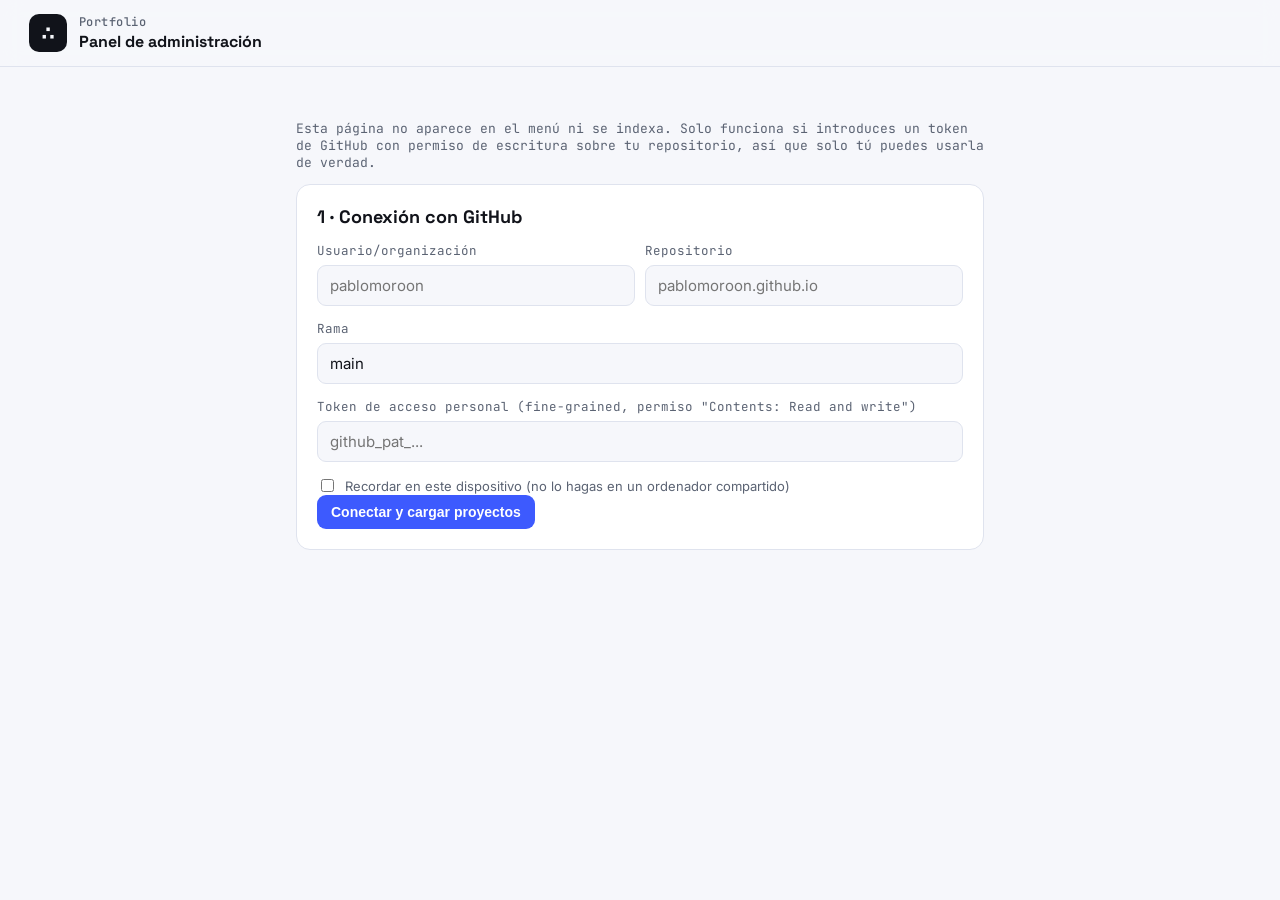
==== admin.html @ e7745da1 "mejora visual" ====
<!doctype html>
<html lang="es">
<head>
  <meta charset="utf-8" />
  <meta name="viewport" content="width=device-width, initial-scale=1" />
  <meta name="robots" content="noindex, nofollow" />
  <title>Administrar proyectos — Portfolio</title>
  <link rel="icon" type="image/png" sizes="32x32" href="imagenes/favicon.png">

  <link rel="preconnect" href="https://fonts.googleapis.com">
  <link rel="preconnect" href="https://fonts.gstatic.com" crossorigin>
  <link href="https://fonts.googleapis.com/css2?family=Space+Grotesk:wght@500;600;700&family=Inter:wght@400;500;600&family=JetBrains+Mono:wght@400;500&display=swap" rel="stylesheet">

  <link rel="stylesheet" href="styles.css">
</head>
<body>
  <header>
    <nav class="container" aria-label="Principal">
      <div class="brand">
        <div class="logo" aria-hidden="true"><span>∴</span></div>
        <div>
          <div class="subtitle">Portfolio</div>
          <div class="name">Panel de administración</div>
        </div>
      </div>
    </nav>
  </header>

  <main class="admin-shell">
    <p style="font-family: var(--font-mono); font-size: 13px; color: var(--muted);">
      Esta página no aparece en el menú ni se indexa. Solo funciona si introduces un token de GitHub con permiso de escritura sobre tu repositorio, así que solo tú puedes usarla de verdad.
    </p>

    <!-- Conexión -->
    <section class="admin-card">
      <h2>1 · Conexión con GitHub</h2>
      <div class="field-row">
        <div class="field">
          <label for="owner">Usuario/organización</label>
          <input type="text" id="owner" placeholder="pablomoroon">
        </div>
        <div class="field">
          <label for="repo">Repositorio</label>
          <input type="text" id="repo" placeholder="pablomoroon.github.io">
        </div>
      </div>
      <div class="field">
        <label for="branch">Rama</label>
        <input type="text" id="branch" placeholder="main" value="main">
      </div>
      <div class="field">
        <label for="token">Token de acceso personal (fine-grained, permiso "Contents: Read and write")</label>
        <input type="password" id="token" placeholder="github_pat_...">
      </div>
      <div class="checkbox-row">
        <input type="checkbox" id="remember">
        <label for="remember">Recordar en este dispositivo (no lo hagas en un ordenador compartido)</label>
      </div>
      <button class="btn primary" id="connectBtn" type="button">Conectar y cargar proyectos</button>
      <div class="status-msg" id="connectStatus"></div>
    </section>

    <!-- Proyectos existentes -->
    <section class="admin-card" id="existingSection" style="display:none;">
      <h2>2 · Proyectos actuales</h2>
      <p style="font-family: var(--font-mono); font-size: 12.5px; color: var(--muted); margin-top:-8px;">Pequeñas webs</p>
      <div class="existing-list" id="listPropios"></div>
      <p style="font-family: var(--font-mono); font-size: 12.5px; color: var(--muted); margin-top:16px;">Universidad</p>
      <div class="existing-list" id="listUni"></div>
    </section>

    <!-- Nuevo proyecto -->
    <section class="admin-card" id="newSection" style="display:none;">
      <h2>3 · Añadir un proyecto nuevo</h2>
      <div class="field">
        <label for="section">Sección</label>
        <select id="section">
          <option value="propios">Proyectos propios</option>
          <option value="uni">Proyectos universidad</option>
        </select>
      </div>
      <div class="field">
        <label for="title">Título</label>
        <input type="text" id="title" placeholder="Nombre del proyecto">
      </div>
      <div class="field">
        <label for="desc">Descripción</label>
        <textarea id="desc" placeholder="De qué trata el proyecto"></textarea>
      </div>
      <div class="field">
        <label for="tags">Etiquetas (separadas por comas)</label>
        <input type="text" id="tags" placeholder="HTML, CSS, JS">
      </div>
      <div class="field">
        <label for="imageFile">Imagen de portada (opcional, se sube a /imagenes)</label>
        <input type="file" id="imageFile" accept="image/*">
      </div>

      <div class="field">
        <label>Enlace 1 (ej. Demo o Repo)</label>
        <div class="link-row">
          <input type="text" id="link1label" placeholder="Etiqueta (Demo)">
          <input type="url" id="link1url" placeholder="https://...">
          <span></span>
        </div>
      </div>
      <div class="field">
        <label>Enlace 2 (opcional)</label>
        <div class="link-row">
          <input type="text" id="link2label" placeholder="Etiqueta (Código)">
          <input type="url" id="link2url" placeholder="https://...">
          <span></span>
        </div>
      </div>

      <button class="btn primary" id="publishBtn" type="button">Publicar proyecto</button>
      <div class="status-msg" id="publishStatus"></div>
    </section>
  </main>

  <script src="admin.js"></script>
</body>
</html>
---- styles.css ----
:root {
  --bg: #f6f7fb;
  --bg-soft: #eef0f7;
  --card: #ffffff;
  --ink: #11131a;
  --muted: #5b6373;
  --accent: #3d5afe;
  --accent-teal: #0f9d84;
  --border: #dfe3ee;
  --ring: rgba(61, 90, 254, 0.25);
  --grid-line: rgba(17, 19, 26, 0.05);

  --font-display: "Space Grotesk", ui-sans-serif, system-ui, sans-serif;
  --font-body: "Inter", ui-sans-serif, system-ui, sans-serif;
  --font-mono: "JetBrains Mono", ui-monospace, SFMono-Regular, Menlo, monospace;
}

@media (prefers-color-scheme: dark) {
  :root {
    --bg: #0b0d14;
    --bg-soft: #10131c;
    --card: #131722;
    --ink: #e7e9f0;
    --muted: #97a0b4;
    --accent: #7c8fff;
    --accent-teal: #2dd4bf;
    --border: #232838;
    --ring: rgba(124, 143, 255, 0.3);
    --grid-line: rgba(231, 233, 240, 0.06);
  }

  ::selection {
    background: #3d5afe;
    color: #fff;
  }
}

* {
  box-sizing: border-box;
}

html, body {
  min-height: 100%;
}

body {
  margin: 0;
  font-family: var(--font-body);
  background: var(--bg);
  color: var(--ink);
  -webkit-font-smoothing: antialiased;
}

@media (prefers-reduced-motion: no-preference) {
  .card, .btn, .chip {
    transition: transform .2s ease, box-shadow .2s ease, filter .2s ease, border-color .2s ease;
  }
}

.container {
  max-width: 1250px;
  padding: 14px;
  margin: 0 auto;
  width: 100%;
}

/* HEADER */

header {
  position: sticky;
  top: 0;
  z-index: 10;
  backdrop-filter: blur(10px);
  background: color-mix(in oklab, var(--bg), transparent 12%);
  border-bottom: 1px solid var(--border);
}

nav {
  display: flex;
  align-items: center;
  justify-content: space-between;
  gap: 16px;
  padding: 12px 14px;
  flex-wrap: wrap;
}

.brand {
  display: flex;
  align-items: center;
  gap: 12px;
  font-weight: 700;
}

.brand .logo {
  width: 38px;
  height: 38px;
  border-radius: 10px;
  display: inline-grid;
  place-items: center;
  background: var(--ink);
}

.brand .logo span {
  font-size: 19px;
  color: var(--bg);
  font-weight: 700;
  font-family: var(--font-display);
}

.subtitle {
  font-family: var(--font-mono);
  font-size: 12px;
  letter-spacing: .04em;
  color: var(--muted);
  font-weight: 500;
  margin-bottom: 1px;
}

.name {
  font-family: var(--font-display);
  font-weight: 700;
}

.hamburger {
  font-size: 28px;
  background: none;
  border: none;
  cursor: pointer;
  color: var(--ink);
}

.navlinks {
  display: none;
  flex-direction: column;
  gap: 12px;
  margin-top: 12px;
  width: 100%;
}

.navlinks a {
  color: var(--muted);
  text-decoration: none;
  font-weight: 600;
  padding: 8px 0;
}

.navlinks a:hover {
  color: var(--ink);
}

.navlinks.open {
  display: flex;
}

/* HERO */

.hero {
  padding: 44px 14px 18px;
  position: relative;
  background-image:
    linear-gradient(var(--grid-line) 1px, transparent 1px),
    linear-gradient(90deg, var(--grid-line) 1px, transparent 1px);
  background-size: 28px 28px;
  background-position: -1px -1px;
  border-radius: 18px;
}

.eyebrow {
  font-family: var(--font-mono);
  font-size: 13px;
  color: var(--accent-teal);
  margin: 0 0 10px;
  letter-spacing: .01em;
}

.hero h1 {
  font-family: var(--font-display);
  font-size: clamp(30px, 4.5vw, 46px);
  margin: 0 0 10px;
  letter-spacing: -0.01em;
}

.hero h1 .accent {
  color: var(--accent);
}

.hero p {
  color: var(--muted);
  max-width: 68ch;
  margin: 0;
  font-size: clamp(15px, 2vw, 18px);
  line-height: 1.6;
}

/* SECCIONES */

h2.section-title {
  margin: 40px 0 14px;
  font-family: var(--font-display);
  font-weight: 600;
  font-size: clamp(19px, 2.5vw, 25px);
  display: flex;
  align-items: center;
  gap: 10px;
}

.section-title .marker {
  color: var(--accent);
  font-family: var(--font-display);
}

/* GRID DE TARJETAS */

.grid {
  display: grid;
  gap: 16px;
  grid-template-columns: 1fr;
  align-items: stretch;
}

@media (min-width: 720px) {
  .grid {
    grid-template-columns: repeat(2, minmax(0, 1fr));
  }
}

@media (min-width: 1000px) {
  .grid {
    grid-template-columns: repeat(3, minmax(0, 1fr));
  }
}

.grid:empty::after {
  content: "Sin proyectos todavía.";
  font-family: var(--font-mono);
  color: var(--muted);
  font-size: 14px;
  grid-column: 1 / -1;
}

/* TARJETAS */

.card {
  border: 1px solid var(--border);
  background: var(--card);
  border-radius: 14px;
  overflow: hidden;
  display: grid;
  grid-template-rows: auto 1fr auto;
  min-width: 0;
  min-height: 100%;
}

.card:hover {
  transform: translateY(-4px);
  box-shadow: 0 16px 34px rgba(17, 19, 26, .1);
  border-color: color-mix(in oklab, var(--accent), var(--border) 60%);
}

/* IMAGEN DE LA TARJETA */

.thumb {
  aspect-ratio: 16 / 8;
  border-bottom: 1px solid var(--border);
  background-size: cover;
  background-position: center;
  background-repeat: no-repeat;
  background-color: var(--bg-soft);
  overflow: hidden;
  min-width: 0;
}

.thumb img {
  width: 100%;
  height: 100%;
  object-fit: cover;
  display: block;
}

/* CUERPO DE LA TARJETA */

.card-body {
  padding: 16px;
  display: grid;
  gap: 8px;
  align-content: start;
  min-width: 0;
}

.card h3 {
  margin: 0;
  font-family: var(--font-display);
  font-weight: 600;
  font-size: clamp(17px, 1.6vw, 21px);
  line-height: 1.25;
  overflow-wrap: break-word;
}

.card p {
  margin: 0;
  color: var(--muted);
  font-size: clamp(14px, 1.2vw, 16px);
  line-height: 1.4;
  overflow-wrap: break-word;
}

/* ETIQUETAS */

.tags {
  display: flex;
  flex-wrap: wrap;
  gap: 6px;
  margin-top: 4px;
}

.tag {
  font-family: var(--font-mono);
  font-size: 11.5px;
  padding: 4px 9px;
  background: var(--bg-soft);
  color: var(--muted);
  border: 1px solid var(--border);
  border-radius: 999px;
}

/* BOTONES */

.card-actions {
  display: flex;
  flex-wrap: wrap;
  gap: 8px;
  padding: 0 16px 16px;
  align-self: end;
}

.btn {
  appearance: none;
  border: 1px solid var(--border);
  background: var(--bg);
  color: var(--ink);
  font-weight: 600;
  font-size: 14px;
  padding: 8px 13px;
  border-radius: 9px;
  cursor: pointer;
  text-decoration: none;
  display: inline-flex;
  align-items: center;
  justify-content: center;
}

.btn.primary {
  background: var(--accent);
  border-color: transparent;
  color: white;
}

.btn:hover {
  filter: brightness(1.05);
  border-color: var(--accent);
}

.btn:focus-visible, a:focus-visible, button:focus-visible, input:focus-visible {
  outline: 3px solid var(--ring);
  outline-offset: 2px;
}

/* FOOTER */

footer {
  margin: 48px 0 24px;
  color: var(--muted);
  text-align: center;
  font-size: clamp(12px, 2vw, 14px);
  padding: 0 12px;
}

footer a {
  color: var(--accent);
  text-decoration: none;
}

footer a:hover {
  text-decoration: underline;
}

.admin-link {
  color: var(--muted) !important;
  font-family: var(--font-mono);
  font-size: 12px !important;
}

/* ==== ADMIN ==== */

.admin-shell {
  max-width: 720px;
  margin: 0 auto;
  padding: 40px 16px 60px;
}

.admin-card {
  background: var(--card);
  border: 1px solid var(--border);
  border-radius: 14px;
  padding: 20px;
  margin-bottom: 18px;
}

.admin-card h2 {
  font-family: var(--font-display);
  font-size: 18px;
  margin: 0 0 14px;
}

.field {
  display: grid;
  gap: 6px;
  margin-bottom: 14px;
}

.field label {
  font-family: var(--font-mono);
  font-size: 12.5px;
  color: var(--muted);
}

.field input[type="text"],
.field input[type="password"],
.field input[type="url"],
.field textarea,
.field select {
  font: inherit;
  font-size: 15px;
  padding: 10px 12px;
  border-radius: 9px;
  border: 1px solid var(--border);
  background: var(--bg);
  color: var(--ink);
  width: 100%;
}

.field textarea {
  min-height: 80px;
  resize: vertical;
}

.field-row {
  display: grid;
  grid-template-columns: 1fr 1fr;
  gap: 10px;
}

.checkbox-row {
  display: flex;
  align-items: center;
  gap: 8px;
  font-size: 13px;
  color: var(--muted);
}

.link-row {
  display: grid;
  grid-template-columns: 1fr 1fr auto;
  gap: 8px;
  align-items: center;
  margin-bottom: 8px;
}

.status-msg {
  font-family: var(--font-mono);
  font-size: 13px;
  padding: 10px 12px;
  border-radius: 9px;
  margin-top: 10px;
  display: none;
}

.status-msg.show {
  display: block;
}

.status-msg.ok {
  background: color-mix(in oklab, var(--accent-teal), transparent 85%);
  color: var(--accent-teal);
  border: 1px solid color-mix(in oklab, var(--accent-teal), transparent 60%);
}

.status-msg.err {
  background: color-mix(in oklab, #e5484d, transparent 85%);
  color: #e5484d;
  border: 1px solid color-mix(in oklab, #e5484d, transparent 60%);
}

.existing-list {
  display: grid;
  gap: 8px;
}

.existing-item {
  display: flex;
  align-items: center;
  justify-content: space-between;
  gap: 10px;
  padding: 10px 12px;
  border: 1px solid var(--border);
  border-radius: 9px;
  font-size: 14px;
}

.existing-item .del {
  border: none;
  background: none;
  color: #e5484d;
  cursor: pointer;
  font-family: var(--font-mono);
  font-size: 13px;
}
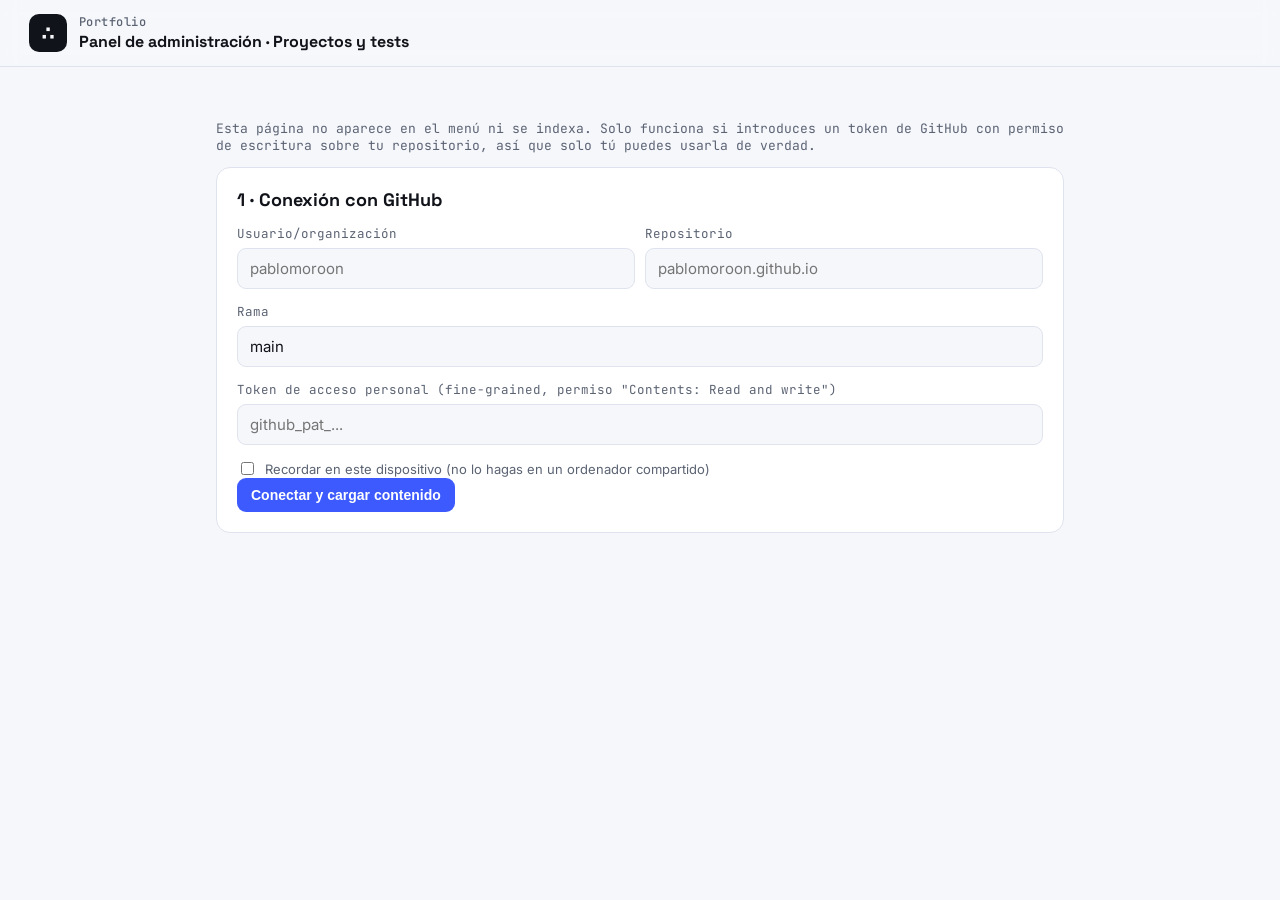
==== commit cbcfe8b1: "correcciones" ====
--- a/admin.html
+++ b/admin.html
@@ -4,7 +4,7 @@
   <meta charset="utf-8" />
   <meta name="viewport" content="width=device-width, initial-scale=1" />
   <meta name="robots" content="noindex, nofollow" />
-  <title>Administrar proyectos — Portfolio</title>
+  <title>Administrar portfolio y tests — Portfolio</title>
   <link rel="icon" type="image/png" sizes="32x32" href="imagenes/favicon.png">
 
   <link rel="preconnect" href="https://fonts.googleapis.com">
@@ -20,7 +20,7 @@
         <div class="logo" aria-hidden="true"><span>∴</span></div>
         <div>
           <div class="subtitle">Portfolio</div>
-          <div class="name">Panel de administración</div>
+          <div class="name">Panel de administración · Proyectos y tests</div>
         </div>
       </div>
     </nav>
@@ -56,7 +56,7 @@
         <input type="checkbox" id="remember">
         <label for="remember">Recordar en este dispositivo (no lo hagas en un ordenador compartido)</label>
       </div>
-      <button class="btn primary" id="connectBtn" type="button">Conectar y cargar proyectos</button>
+      <button class="btn primary" id="connectBtn" type="button">Conectar y cargar contenido</button>
       <div class="status-msg" id="connectStatus"></div>
     </section>
 
@@ -116,6 +116,68 @@
       <button class="btn primary" id="publishBtn" type="button">Publicar proyecto</button>
       <div class="status-msg" id="publishStatus"></div>
     </section>
+
+    <!-- Bancos de preguntas -->
+    <section class="admin-card" id="quizSection" style="display:none;">
+      <h2>4 · Asignaturas y bancos tipo test</h2>
+      <p class="admin-help">Desde aquí puedes añadir, editar u ocultar asignaturas del Test Lab. Los cambios se publican directamente en GitHub. La web pública no necesita tocar código.</p>
+      <div class="existing-list" id="bankList"></div>
+    </section>
+
+    <section class="admin-card" id="bankFormSection" style="display:none;">
+      <h2 id="bankFormTitle">5 · Añadir una asignatura</h2>
+      <div class="field-row">
+        <div class="field">
+          <label for="bankLabel">Nombre visible</label>
+          <input type="text" id="bankLabel" placeholder="Ej. Redes · Tema 1-3">
+        </div>
+        <div class="field">
+          <label for="bankId">Identificador (opcional)</label>
+          <input type="text" id="bankId" placeholder="REDES_T1_T3">
+        </div>
+      </div>
+      <div class="field-row">
+        <div class="field">
+          <label for="bankGroup">Grupo / sección</label>
+          <input type="text" id="bankGroup" value="Otros bancos" placeholder="Ej. Redes, PMBOK, Universidad">
+        </div>
+        <div class="field">
+          <label for="bankMeta">Texto corto</label>
+          <input type="text" id="bankMeta" placeholder="Ej. 80 preguntas · nivel alto">
+        </div>
+      </div>
+      <div class="field-row three-cols">
+        <div class="field">
+          <label for="bankIcon">Icono</label>
+          <input type="text" id="bankIcon" value="●" maxlength="3">
+        </div>
+        <div class="field">
+          <label for="bankMode">Tipo de respuesta</label>
+          <select id="bankMode">
+            <option value="single">Una respuesta</option>
+            <option value="multi">Respuesta múltiple</option>
+          </select>
+        </div>
+        <div class="field">
+          <label for="bankDifficulty">Dificultad visual</label>
+          <select id="bankDifficulty">
+            <option value="normal">Normal</option>
+            <option value="hard">Difícil</option>
+          </select>
+        </div>
+      </div>
+      <div class="field">
+        <label for="bankJsonFile">JSON de preguntas</label>
+        <input type="file" id="bankJsonFile" accept="application/json,.json">
+        <small class="field-note" id="bankFileNote">Al crear una asignatura nueva, selecciona su JSON. Al editar, solo hace falta elegir otro archivo si quieres sustituirlo.</small>
+      </div>
+      <div class="admin-actions">
+        <button class="btn primary" id="publishBankBtn" type="button">Añadir asignatura</button>
+        <button class="btn" id="cancelBankEditBtn" type="button" style="display:none;">Cancelar edición</button>
+      </div>
+      <div class="status-msg" id="bankStatus"></div>
+    </section>
+
   </main>
 
   <script src="admin.js"></script>
--- a/styles.css
+++ b/styles.css
@@ -515,3 +515,13 @@
   font-family: var(--font-mono);
   font-size: 13px;
 }
+
+/* ==== ADMIN · BANCOS DE TEST ==== */
+.admin-shell{max-width:880px}
+.admin-help{font-family:var(--font-mono);font-size:12.5px;color:var(--muted);line-height:1.55;margin:-6px 0 14px}
+.field-row.three-cols{grid-template-columns:.45fr 1fr 1fr}
+.field input[type="file"]{font:inherit;font-size:13px;padding:10px;border:1px dashed var(--border);border-radius:9px;background:var(--bg);color:var(--muted);width:100%}
+.field input[type="file"]::file-selector-button{border:1px solid var(--border);background:var(--card);color:var(--ink);padding:7px 10px;border-radius:7px;margin-right:10px;cursor:pointer}
+.field-note{font-family:var(--font-mono);font-size:11px;color:var(--muted);line-height:1.45}
+.admin-actions{display:flex;gap:8px;flex-wrap:wrap}.existing-item.bank-item{align-items:flex-start}.bank-copy{min-width:0}.bank-copy strong{display:block}.bank-copy small{display:block;color:var(--muted);font-family:var(--font-mono);font-size:11px;margin-top:3px;word-break:break-word}.existing-actions{display:flex;gap:8px;flex:0 0 auto}.existing-item .edit,.existing-item .del{border:none;background:none;cursor:pointer;font-family:var(--font-mono);font-size:12px}.existing-item .edit{color:var(--accent-teal)}
+@media(max-width:640px){.field-row,.field-row.three-cols{grid-template-columns:1fr}.existing-item.bank-item{flex-direction:column}.existing-actions{width:100%;justify-content:flex-end}}
